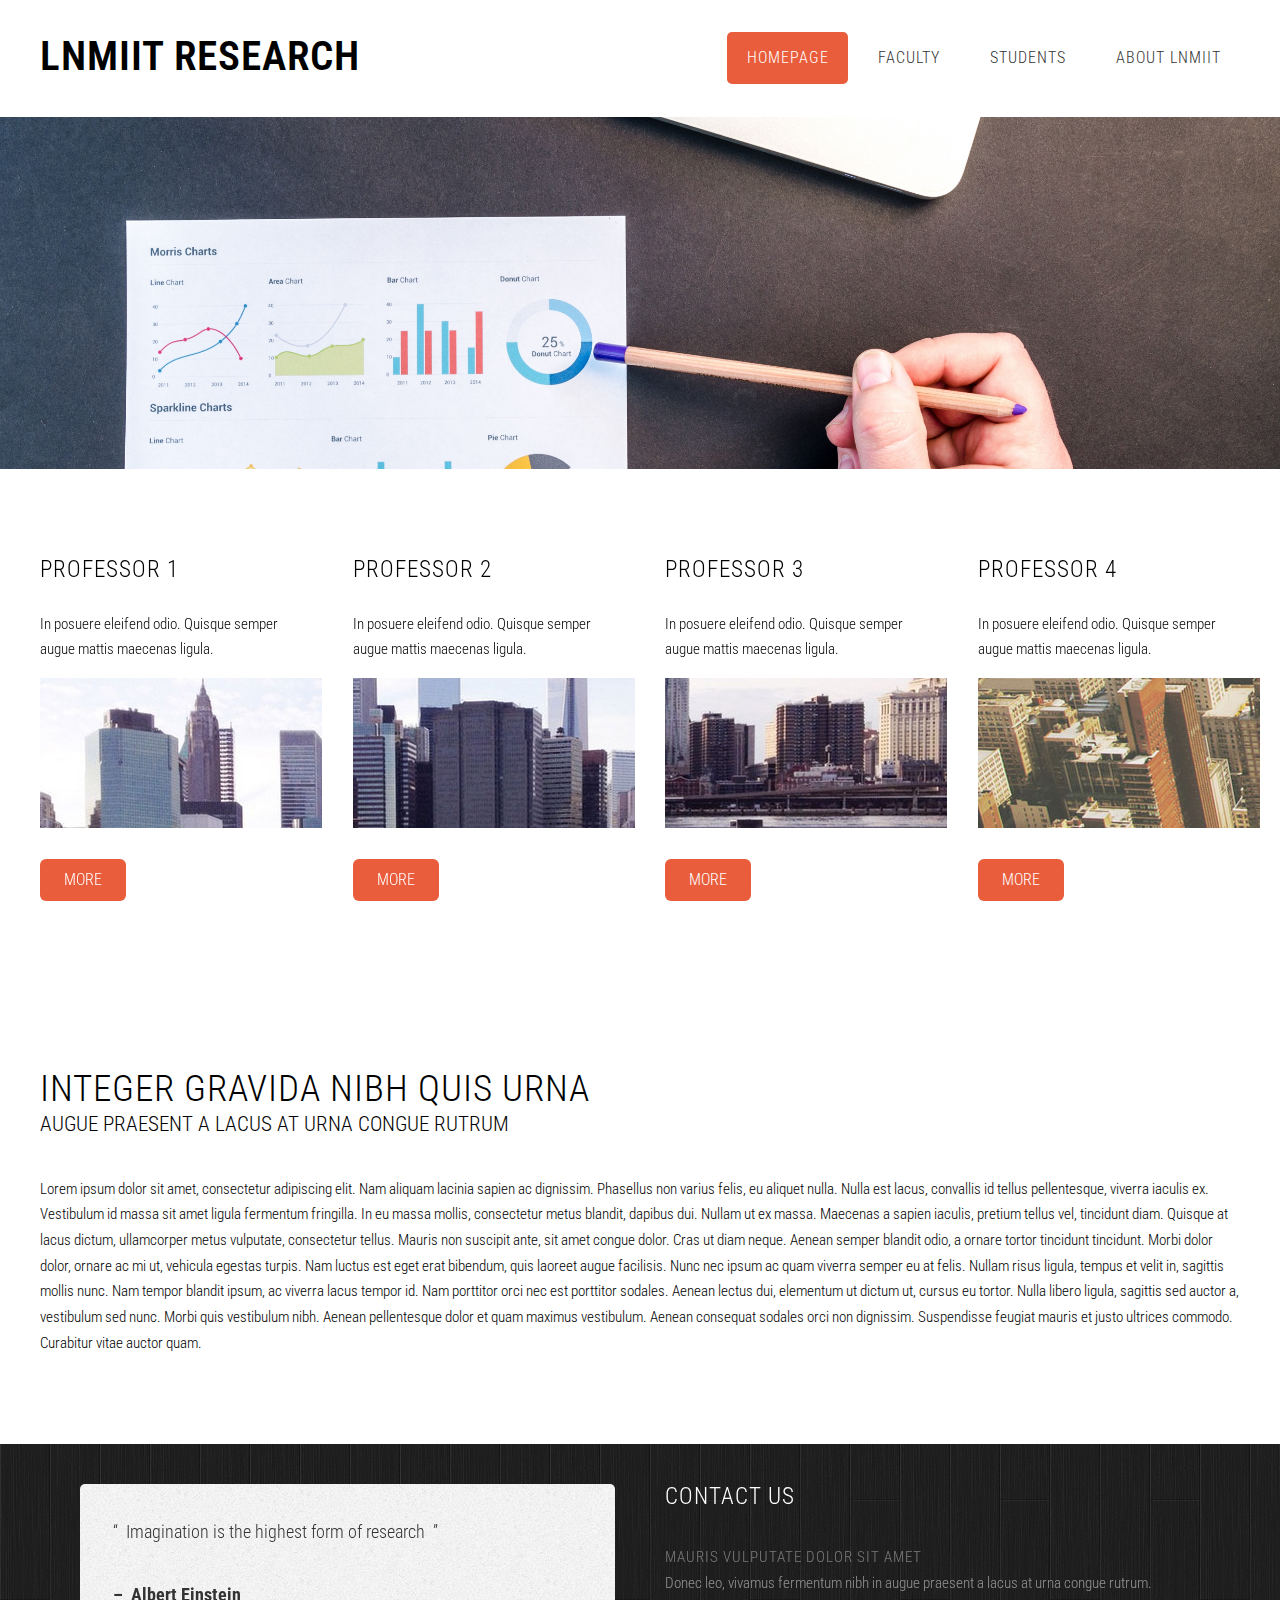
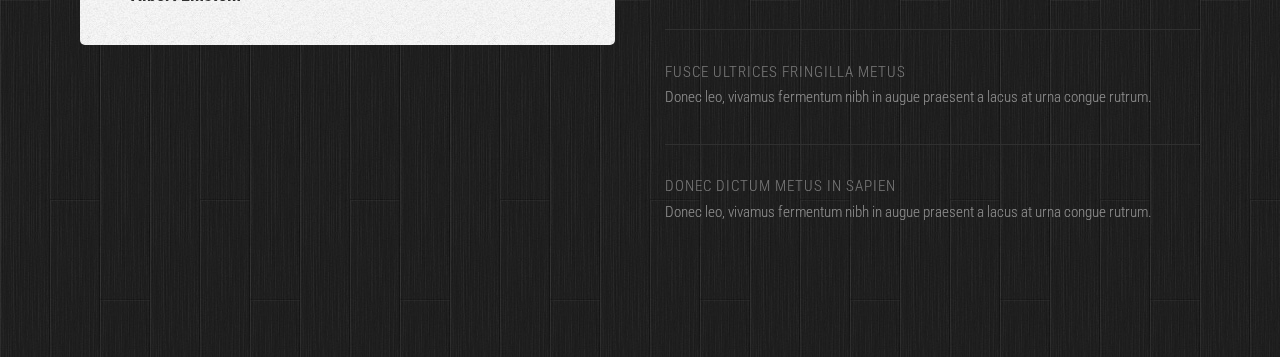
==== index.html @ 5d0ce9e6 "Basic Design" ====
<!DOCTYPE HTML>
<!--
	Ex Machina by TEMPLATED
    templated.co @templatedco
    Released for free under the Creative Commons Attribution 3.0 license (templated.co/license)
-->
<html>
	<head>
		<title>LNMIIT RESEARCH</title>
		<meta http-equiv="content-type" content="text/html; charset=utf-8" />
		<meta name="description" content="" />
		<meta name="keywords" content="" />
		<link href='http://fonts.googleapis.com/css?family=Roboto+Condensed:700italic,400,300,700' rel='stylesheet' type='text/css'>
		<!--[if lte IE 8]><script src="js/html5shiv.js"></script><![endif]-->
		<script src="http://ajax.googleapis.com/ajax/libs/jquery/1.11.0/jquery.min.js"></script>
		<script src="js/skel.min.js"></script>
		<script src="js/skel-panels.min.js"></script>
		<script src="js/init.js"></script>
		<noscript>
			<link rel="stylesheet" href="css/skel-noscript.css" />
			<link rel="stylesheet" href="css/style.css" />
			<link rel="stylesheet" href="css/style-desktop.css" />
		</noscript>
		<!--[if lte IE 8]><link rel="stylesheet" href="css/ie/v8.css" /><![endif]-->
		<!--[if lte IE 9]><link rel="stylesheet" href="css/ie/v9.css" /><![endif]-->
	</head>
	<body class="homepage">

	<!-- Header -->
		<div id="header">
			<div class="container">
					
				<!-- Logo -->
					<div id="logo">
						<h1><a href="#">LNMIIT RESEARCH</a></h1>
					</div>
				
				<!-- Nav -->
					<nav id="nav">
						<ul>
							<li class="active"><a href="index.html">Homepage</a></li>
							<li><a href="Faculty.html">FACULTY</a></li>
							<li><a href="Students.html">Students</a></li>
							<li><a href="About LNMIIT.html">About LNMIIT</a></li>
						</ul>
					</nav>

			</div>
		</div>
	<!-- Header -->
		
	<!-- Banner -->
		<div id="banner">
			<div class="container">
			</div>
		</div>
	<!-- /Banner -->

	<!-- Main -->
		<div id="page">

			<!-- Extra -->
			<div id="marketing" class="container">
				<div class="row">
					<div class="3u">
						<section>
							<header>
								<h2>Professor 1</h2>
							</header>
							<p class="subtitle">In posuere eleifend odio. Quisque semper augue mattis maecenas ligula.</p>
							<p><a href="#"><img src="images/pics13.jpg" alt=""></a></p>
							<a href="#" class="button">More</a>
						</section>
					</div>
					<div class="3u">
						<section>
							<header>
								<h2>Professor 2</h2>
							</header>
							<p class="subtitle">In posuere eleifend odio. Quisque semper augue mattis maecenas ligula.</p>
							<p><a href="#"><img src="images/pics14.jpg" alt=""></a></p>
							<a href="#" class="button">More</a>
						</section>
					</div>
					<div class="3u">
						<section>
							<header>
								<h2>Professor 3</h2>
							</header>
							<p class="subtitle">In posuere eleifend odio. Quisque semper augue mattis maecenas ligula.</p>
							<p><a href="#"><img src="images/pics15.jpg" alt=""></a></p>
							<a href="#" class="button">More</a>
						</section>
					</div>
					<div class="3u">
						<section>
							<header>
								<h2>Professor 4</h2>
							</header>
							<p class="subtitle">In posuere eleifend odio. Quisque semper augue mattis maecenas ligula.</p>
							<p><a href="#"><img src="images/pics16.jpg" alt=""></a></p>
							<a href="#" class="button">More</a>
						</section>
					</div>
				</div>
			</div>
			<!-- /Extra -->
				
			<!-- Main -->
			<div id="main" class="container">
				<div class="row">
					<div class="12u">
						<section>
							<header>
								<h2>Integer gravida nibh quis urna</h2>
								<span class="byline">Augue praesent a lacus at urna congue rutrum</span>
							</header>
							<p>Lorem ipsum dolor sit amet, consectetur adipiscing elit. Nam aliquam lacinia sapien ac dignissim. Phasellus non varius felis, eu aliquet nulla. Nulla est lacus, convallis id tellus pellentesque, viverra iaculis ex. Vestibulum id massa sit amet ligula fermentum fringilla. In eu massa mollis, consectetur metus blandit, dapibus dui. Nullam ut ex massa. Maecenas a sapien iaculis, pretium tellus vel, tincidunt diam. Quisque at lacus dictum, ullamcorper metus vulputate, consectetur tellus. Mauris non suscipit ante, sit amet congue dolor. Cras ut diam neque. Aenean semper blandit odio, a ornare tortor tincidunt tincidunt. Morbi dolor dolor, ornare ac mi ut, vehicula egestas turpis.

								Nam luctus est eget erat bibendum, quis laoreet augue facilisis. Nunc nec ipsum ac quam viverra semper eu at felis. Nullam risus ligula, tempus et velit in, sagittis mollis nunc. Nam tempor blandit ipsum, ac viverra lacus tempor id. Nam porttitor orci nec est porttitor sodales. Aenean lectus dui, elementum ut dictum ut, cursus eu tortor. Nulla libero ligula, sagittis sed auctor a, vestibulum sed nunc. Morbi quis vestibulum nibh. Aenean pellentesque dolor et quam maximus vestibulum. Aenean consequat sodales orci non dignissim. Suspendisse feugiat mauris et justo ultrices commodo. Curabitur vitae auctor quam.</p>
						</section>
					</div><!-- 
					<div class="3u">
						<section class="sidebar">
							<header>
								<h2>Feugiat Tempus</h2>
							</header>
							<ul class="style2">
								<li>
									<a href="#"><img src="images/pics07.jpg" alt=""></a>
									<p>Donec leo, vivamus fermentum augue praesent a lacus at urna rutrum.</p>
								</li>
								<li>
									<a href="#"><img src="images/pics08.jpg" alt=""></a>
									<p>Donec leo, vivamus fermentum augue praesent a lacus at urna rutrum.</p>
								</li>
								<li>
									<a href="#"><img src="images/pics09.jpg" alt=""></a>
									<p>Donec leo, vivamus fermentum augue praesent a lacus at urna rutrum.</p>
								</li>
								<li>
									<a href="#"><img src="images/pics10.jpg" alt=""></a>
									<p>Donec leo, vivamus fermentum augue praesent a lacus at urna rutrum.</p>
								</li>
							</ul>						
						</section>
					</div> -->
					<!-- 
					<div class="3u">
						<section class="sidebar">
							<header>
								<h2>Feugiat Tempus</h2>
							</header>
							<ul class="style1">
								<li><a href="#">Maecenas luctus lectus at sapien</a></li>
								<li><a href="#">Etiam rhoncus volutpat erat</a></li>
								<li><a href="#">Donec dictum metus in sapien</a></li>
								<li><a href="#">Nulla luctus eleifend purus</a></li>
								<li><a href="#">Maecenas luctus lectus at sapien</a></li>
							</ul>
						</section>
						<section class="sidebar">
							<header>
								<h2>Nulla luctus eleifend</h2>
							</header>
							<ul class="style1">
								<li><a href="#">Maecenas luctus lectus at sapien</a></li>
								<li><a href="#">Donec dictum metus in sapien</a></li>
								<li><a href="#">Integer gravida nibh quis urna</a></li>
								<li><a href="#">Etiam posuere augue sit amet nisl</a></li>
								<li><a href="#">Mauris vulputate dolor sit amet nibh</a></li>
							</ul>
						</section>
					</div> -->
				</div>
			</div>
			<!-- Main -->

		</div>
	<!-- /Main -->
	<!-- Footer -->
	<div id="footer">
		<div class="container">
			<div class="row">
				<div class="6u">
					<section>
						<div class="balloon">
							<blockquote>&ldquo;&nbsp;&nbsp;Imagination is the highest form of research&nbsp;&nbsp;&rdquo;<br>
								<br>
								<strong>&ndash;&nbsp;&nbsp;Albert Einstein</strong></blockquote>
						</div>
						<div class="ballon-bgbtm">&nbsp;</div>
					</section>
				</div>
				<div class="6u">
					<section>
						<h2>Contact Us</h2>
						<ul class="default">
							<li>
								<h3>Mauris vulputate dolor sit amet</h3>
								<p><a href="#">Donec leo, vivamus fermentum nibh in augue praesent a lacus at urna congue rutrum.</a></p>
							</li>
							<li>
								<h3>Fusce ultrices fringilla metus</h3>
								<p><a href="#">Donec leo, vivamus fermentum nibh in augue praesent a lacus at urna congue rutrum.</a></p>
							</li>
							<li>
								<h3>Donec dictum metus in sapien</h3>
								<p><a href="#">Donec leo, vivamus fermentum nibh in augue praesent a lacus at urna congue rutrum.</a></p>
							</li>
						</ul>
					</section>
				</div>
			</div>
		</div>
	</div>
<!-- /Footer -->
	<!-- Copyright --><!-- 
		<div id="copyright" class="container">
			Design: <a href="http://templated.co">TEMPLATED</a> Images: <a href="http://unsplash.com">Unsplash</a> (<a href="http://unsplash.com/cc0">CC0</a>)
		</div> -->
	</body>
</html>
---- css/skel-noscript.css ----
/* Resets (http://meyerweb.com/eric/tools/css/reset/ | v2.0 | 20110126 | License: none (public domain)) */

	html,body,div,span,applet,object,iframe,h1,h2,h3,h4,h5,h6,p,blockquote,pre,a,abbr,acronym,address,big,cite,code,del,dfn,em,img,ins,kbd,q,s,samp,small,strike,strong,sub,sup,tt,var,b,u,i,center,dl,dt,dd,ol,ul,li,fieldset,form,label,legend,table,caption,tbody,tfoot,thead,tr,th,td,article,aside,canvas,details,embed,figure,figcaption,footer,header,hgroup,menu,nav,output,ruby,section,summary,time,mark,audio,video{margin:0;padding:0;border:0;font-size:100%;font:inherit;vertical-align:baseline;}article,aside,details,figcaption,figure,footer,header,hgroup,menu,nav,section{display:block;}body{line-height:1;}ol,ul{list-style:none;}blockquote,q{quotes:none;}blockquote:before,blockquote:after,q:before,q:after{content:'';content:none;}table{border-collapse:collapse;border-spacing:0;}body{-webkit-text-size-adjust:none}

/* Box Model */

	*, *:before, *:after {
		-moz-box-sizing: border-box;
		-webkit-box-sizing: border-box;
		-o-box-sizing: border-box;
		-ms-box-sizing: border-box;
		box-sizing: border-box;
	}

/* Container */

	body {
		min-width: 1200px;
	}

	.container {
		width: 1200px;
		margin-left: auto;
		margin-right: auto;
	}

	/* Modifiers */
	
		.container.small {
			width: 900px;
		}

		.container.big {
			width: 100%;
			max-width: 1500px;
			min-width: 1200px;
		}

/* Grid */

	/* Cells */

		.\31 2u { width: 100% }
		.\31 1u { width: 91.6666666667% }
		.\31 0u { width: 83.3333333333% }
		.\39 u { width: 75% }
		.\38 u { width: 66.6666666667% }
		.\37 u { width: 58.3333333333% }
		.\36 u { width: 50% }
		.\35 u { width: 41.6666666667% }
		.\34 u { width: 33.3333333333% }
		.\33 u { width: 25% }
		.\32 u { width: 16.6666666667% }
		.\31 u { width: 8.3333333333% }
		.\-11u { margin-left: 91.6666666667% }
		.\-10u { margin-left: 83.3333333333% }
		.\-9u { margin-left: 75% }
		.\-8u { margin-left: 66.6666666667% }
		.\-7u { margin-left: 58.3333333333% }
		.\-6u { margin-left: 50% }
		.\-5u { margin-left: 41.6666666667% }
		.\-4u { margin-left: 33.3333333333% }
		.\-3u { margin-left: 25% }
		.\-2u { margin-left: 16.6666666667% }
		.\-1u { margin-left: 8.3333333333% }

		.row > * {
			padding: 50px 0 0 50px;
			float: left;
			-moz-box-sizing: border-box;
			-webkit-box-sizing: border-box;
			-o-box-sizing: border-box;
			-ms-box-sizing: border-box;
			box-sizing: border-box;
		}

		.row + .row > * {
			padding-top: 50px;
		}

		.row {
			margin-left: -50px;
		}

	/* Rows */

		.row:after {
			content: '';
			display: block;
			clear: both;
			height: 0;
		}

		.row:first-child > * {
			padding-top: 0;
		}

		.row > * {
			padding-top: 0;
		}

		/* Modifiers */

			/* Flush */

				.row.flush {
					margin-left: 0;
				}

				.row.flush > * {
					padding: 0 !important;
				}

			/* Quarter */

				.row.quarter > * {
					padding: 12.5px 0 0 12.5px;
				}

				.row.quarter + .row.quarter > * {
					padding-top: 12.5px;
				}

				.row.quarter {
					margin-left: -12.5px;
				}

			/* Half */

				.row.half > * {
					padding: 25px 0 0 25px;
				}

				.row.half + .row.half > * {
					padding-top: 25px;
				}

				.row.half {
					margin-left: -25px;
				}

			/* One and (a) Half */

				.row.oneandhalf > * {
					padding: 75px 0 0 75px;
				}

				.row.oneandhalf + .row.oneandhalf > * {
					padding-top: 75px;
				}

				.row.oneandhalf {
					margin-left: -75px;
				}

			/* Double */

				.row.double > * {
					padding: 100px 0 0 100px;
				}

				.row.double + .row.double > * {
					padding-top: 100px;
				}

				.row.double {
					margin-left: -100px;
				}
---- css/style.css ----
/*
	Ex Machina by TEMPLATED
    templated.co @templatedco
    Released for free under the Creative Commons Attribution 3.0 license (templated.co/license)
*/

@charset 'UTF-8';

@font-face{font-family:'FontAwesome';src:url('font/fontawesome-webfont.eot?v=4.0.1');src:url('font/fontawesome-webfont.eot?#iefix&v=4.0.1') format('embedded-opentype'),url('font/fontawesome-webfont.woff?v=4.0.1') format('woff'),url('font/fontawesome-webfont.ttf?v=4.0.1') format('truetype'),url('font/fontawesome-webfont.svg?v=4.0.1#fontawesomeregular') format('svg');font-weight:normal;font-style:normal}

/*********************************************************************************/
/* Basic                                                                         */
/*********************************************************************************/

	body
	{
		background: #202020 url(images/img01.jpg) repeat;
	}

	body,input,textarea,select
	{
		font-family: 'Roboto Condensed', sans-serif;
		font-weight: 300;
		font-size: 11pt;
		line-height: 1.75em;
	}

	h1,h2,h3,h4,h5,h6
	{
		letter-spacing: 1px;
		text-transform: uppercase;
		font-weight: 300;
	}
	
		h1 a, h2 a, h3 a, h4 a, h5 a, h6 a
		{
			color: inherit;
			text-decoration: none;
		}
		
	/* Change this to whatever font weight/color pairing is most suitable */
	strong, b
	{
		font-weight: bold;
		color: #000000;
	}
	
	em, i
	{
		font-style: italic;
	}

	/* Don't forget to set this to something that matches the design */
	a
	{
		color: #ff0000;
	}

	sub
	{
		position: relative;
		top: 0.5em;
		font-size: 0.8em;
	}
	
	sup
	{
		position: relative;
		top: -0.5em;
		font-size: 0.8em;
	}
	
	hr
	{
		border: 0;
		border-top: solid 1px #ddd;
	}
	
	blockquote
	{
		border-left: solid 0.5em #ddd;
		padding: 1em 0 1em 2em;
		font-style: italic;
	}
	
	p, ul, ol, dl, table
	{
		margin-bottom: 1em;
	}

	header
	{
		margin-bottom: 2em;
		line-height: 1.7em;
	}
	
		header h2
		{
			font-size: 2.5em;
		}

		header .byline
		{
			display: block;
			margin: 0.5em 0 0 0;
			padding: 0 0 0.5em 0;
			text-transform: uppercase;
			font-size: 1.4em;
		}
		
	footer
	{
		margin-top: 1em;
	}

	br.clear
	{
		clear: both;
	}

	/* Sections/Articles */
	
		section,
		article
		{
			margin-bottom: 3em;
		}
		
		section > :last-child,
		article > :last-child
		{
			margin-bottom: 0;
		}

		section:last-child,
		article:last-child
		{
			margin-bottom: 0;
		}

		.row > section,
		.row > article
		{
			margin-bottom: 0;
		}

	/* Images */

		.image
		{
			display: inline-block;
		}
		
			.image img
			{
				display: block;
				width: 100%;
			}

			.image.featured
			{
				display: block;
				width: 100%;
				margin: 0 0 2em 0;
			}
			
			.image.full
			{
				display: block;
				width: 100%;
				margin-bottom: 2em;
			}
			
			.image.left
			{
				float: left;
				margin: 0 2em 2em 0;
			}
			
			.image.centered
			{
				display: block;
				margin: 0 0 2em 0;
			}

				.image.centered img
				{
					margin: 0 auto;
					width: auto;
				}

	/* Lists */

		ul.default
		{
			margin: 0;
			padding: 0;
			list-style: none;
		}
		
			ul.default li
			{
				display: block;
				padding: 2em 0em 1.25em 0em;
				border-top: 1px solid #303030;
			}
			
			ul.default li:first-child
			{
				padding-top: 0em;
				border-top: none;
			}
			
			ul.default a
			{
				text-decoration: none;
				color: rgba(255,255,255,.5);
			}
			
			ul.default a:hover
			{
				text-decoration: underline;
			}

		ul.style1
		{
			margin: 0;
			padding: 0;
			list-style: none;
		}
		
			ul.style1 li
			{
				padding: 0.60em 0em;
				border-top: 1px solid;
				border-color: rgba(0,0,0,.1);
			}
			
			ul.style1 li:first-child
			{
				padding-top: 0;
				border-top: 0;
			}
			
			ul.style1 img
			{
			}


		ul.style2
		{
			margin: 0;
			padding: 0;
			list-style: none;
		}

			ul.style2 li
			{
				padding: 1.90em 0em 1.60em 0em;
				border-top: 1px solid;
				border-color: rgba(0,0,0,.1);
			}
			
			ul.style2 li:first-child
			{
				padding-top: 0;
				border-top: 0;
			}

			ul.style2 img
			{
				float: left;
				padding-right: 1em;
			}
			
		ul.style5
		{
			overflow: hidden;
			margin: 0em 0em 1em 0em;
			padding: 0em;
			list-style: none;
		}
		
			ul.style5 li
			{
				float: left;
				padding: 0.25em 0.25em;
				line-height: 0;
			}
			
			ul.style5 a
			{
			}

			

	/* Buttons */
		
		.button
		{
			position: relative;
			display: inline-block;
			margin-top: 0.5em;
			padding: 0.50em 1.5em;
			background: #e95d3c;
			border-radius: 6px;
			text-decoration: none;
			text-transform: uppercase;
			font-size: 1.1em;
			color: #FFF;
			-moz-transition: color 0.35s ease-in-out, background-color 0.35s ease-in-out;
			-webkit-transition: color 0.35s ease-in-out, background-color 0.35s ease-in-out;
			-o-transition: color 0.35s ease-in-out, background-color 0.35s ease-in-out;
			-ms-transition: color 0.35s ease-in-out, background-color 0.35s ease-in-out;
			transition: color 0.35s ease-in-out, background-color 0.35s ease-in-out;
			cursor: pointer;
		}

			.button:hover
			{
				background: #de3d27;
				color: #FFF !important;
			}

/*********************************************************************************/
/* Icons                                                                         */
/* Powered by Font Awesome by Dave Gandy | http://fontawesome.io                 */
/* Licensed under the SIL OFL 1.1 (font), MIT (CSS)                              */
/*********************************************************************************/

	.fa
	{
		text-decoration: none;
	}

		.fa.solo
		{
		}
		
			.fa.solo span
			{
				display: none;
			}

		.fa:before
		{
			display:inline-block;
			font-family: FontAwesome;
			font-size: 1.25em;
			text-decoration: none;
			font-style: normal;
			font-weight: normal;
			line-height: 1;
			-webkit-font-smoothing:antialiased;
			-moz-osx-font-smoothing:grayscale;
		}

		.fa-lg{font-size:1.3333333333333333em;line-height:.75em;vertical-align:-15%}
		.fa-2x{font-size:2em}
		.fa-3x{font-size:3em}
		.fa-4x{font-size:4em}
		.fa-5x{font-size:5em}
		.fa-fw{width:1.2857142857142858em;text-align:center}
		.fa-ul{padding-left:0;margin-left:2.142857142857143em;list-style-type:none}.fa-ul>li{position:relative}
		.fa-li{position:absolute;left:-2.142857142857143em;width:2.142857142857143em;top:.14285714285714285em;text-align:center}.fa-li.fa-lg{left:-1.8571428571428572em}
		.fa-border{padding:.2em .25em .15em;border:solid .08em #eee;border-radius:.1em}
		.pull-right{float:right}
		.pull-left{float:left}
		.fa.pull-left{margin-right:.3em}
		.fa.pull-right{margin-left:.3em}
		.fa-spin{-webkit-animation:spin 2s infinite linear;-moz-animation:spin 2s infinite linear;-o-animation:spin 2s infinite linear;animation:spin 2s infinite linear}
		@-moz-keyframes spin{0%{-moz-transform:rotate(0deg)} 100%{-moz-transform:rotate(359deg)}}@-webkit-keyframes spin{0%{-webkit-transform:rotate(0deg)} 100%{-webkit-transform:rotate(359deg)}}@-o-keyframes spin{0%{-o-transform:rotate(0deg)} 100%{-o-transform:rotate(359deg)}}@-ms-keyframes spin{0%{-ms-transform:rotate(0deg)} 100%{-ms-transform:rotate(359deg)}}@keyframes spin{0%{transform:rotate(0deg)} 100%{transform:rotate(359deg)}}.fa-rotate-90{filter:progid:DXImageTransform.Microsoft.BasicImage(rotation=1);-webkit-transform:rotate(90deg);-moz-transform:rotate(90deg);-ms-transform:rotate(90deg);-o-transform:rotate(90deg);transform:rotate(90deg)}
		.fa-rotate-180{filter:progid:DXImageTransform.Microsoft.BasicImage(rotation=2);-webkit-transform:rotate(180deg);-moz-transform:rotate(180deg);-ms-transform:rotate(180deg);-o-transform:rotate(180deg);transform:rotate(180deg)}
		.fa-rotate-270{filter:progid:DXImageTransform.Microsoft.BasicImage(rotation=3);-webkit-transform:rotate(270deg);-moz-transform:rotate(270deg);-ms-transform:rotate(270deg);-o-transform:rotate(270deg);transform:rotate(270deg)}
		.fa-flip-horizontal{filter:progid:DXImageTransform.Microsoft.BasicImage(rotation=0, mirror=1);-webkit-transform:scale(-1, 1);-moz-transform:scale(-1, 1);-ms-transform:scale(-1, 1);-o-transform:scale(-1, 1);transform:scale(-1, 1)}
		.fa-flip-vertical{filter:progid:DXImageTransform.Microsoft.BasicImage(rotation=2, mirror=1);-webkit-transform:scale(1, -1);-moz-transform:scale(1, -1);-ms-transform:scale(1, -1);-o-transform:scale(1, -1);transform:scale(1, -1)}
		.fa-stack{position:relative;display:inline-block;width:2em;height:2em;line-height:2em;vertical-align:middle}
		.fa-stack-1x,.fa-stack-2x{position:absolute;left:0;width:100%;text-align:center}
		.fa-stack-1x{line-height:inherit}
		.fa-stack-2x{font-size:2em}
		.fa-inverse{color:#fff}
		.fa-glass:before{content:"\f000"}
		.fa-music:before{content:"\f001"}
		.fa-search:before{content:"\f002"}
		.fa-envelope-o:before{content:"\f003"}
		.fa-heart:before{content:"\f004"}
		.fa-star:before{content:"\f005"}
		.fa-star-o:before{content:"\f006"}
		.fa-user:before{content:"\f007"}
		.fa-film:before{content:"\f008"}
		.fa-th-large:before{content:"\f009"}
		.fa-th:before{content:"\f00a"}
		.fa-th-list:before{content:"\f00b"}
		.fa-check:before{content:"\f00c"}
		.fa-times:before{content:"\f00d"}
		.fa-search-plus:before{content:"\f00e"}
		.fa-search-minus:before{content:"\f010"}
		.fa-power-off:before{content:"\f011"}
		.fa-signal:before{content:"\f012"}
		.fa-gear:before,.fa-cog:before{content:"\f013"}
		.fa-trash-o:before{content:"\f014"}
		.fa-home:before{content:"\f015"}
		.fa-file-o:before{content:"\f016"}
		.fa-clock-o:before{content:"\f017"}
		.fa-road:before{content:"\f018"}
		.fa-download:before{content:"\f019"}
		.fa-arrow-circle-o-down:before{content:"\f01a"}
		.fa-arrow-circle-o-up:before{content:"\f01b"}
		.fa-inbox:before{content:"\f01c"}
		.fa-play-circle-o:before{content:"\f01d"}
		.fa-rotate-right:before,.fa-repeat:before{content:"\f01e"}
		.fa-refresh:before{content:"\f021"}
		.fa-list-alt:before{content:"\f022"}
		.fa-lock:before{content:"\f023"}
		.fa-flag:before{content:"\f024"}
		.fa-headphones:before{content:"\f025"}
		.fa-volume-off:before{content:"\f026"}
		.fa-volume-down:before{content:"\f027"}
		.fa-volume-up:before{content:"\f028"}
		.fa-qrcode:before{content:"\f029"}
		.fa-barcode:before{content:"\f02a"}
		.fa-tag:before{content:"\f02b"}
		.fa-tags:before{content:"\f02c"}
		.fa-book:before{content:"\f02d"}
		.fa-bookmark:before{content:"\f02e"}
		.fa-print:before{content:"\f02f"}
		.fa-camera:before{content:"\f030"}
		.fa-font:before{content:"\f031"}
		.fa-bold:before{content:"\f032"}
		.fa-italic:before{content:"\f033"}
		.fa-text-height:before{content:"\f034"}
		.fa-text-width:before{content:"\f035"}
		.fa-align-left:before{content:"\f036"}
		.fa-align-center:before{content:"\f037"}
		.fa-align-right:before{content:"\f038"}
		.fa-align-justify:before{content:"\f039"}
		.fa-list:before{content:"\f03a"}
		.fa-dedent:before,.fa-outdent:before{content:"\f03b"}
		.fa-indent:before{content:"\f03c"}
		.fa-video-camera:before{content:"\f03d"}
		.fa-picture-o:before{content:"\f03e"}
		.fa-pencil:before{content:"\f040"}
		.fa-map-marker:before{content:"\f041"}
		.fa-adjust:before{content:"\f042"}
		.fa-tint:before{content:"\f043"}
		.fa-edit:before,.fa-pencil-square-o:before{content:"\f044"}
		.fa-share-square-o:before{content:"\f045"}
		.fa-check-square-o:before{content:"\f046"}
		.fa-move:before{content:"\f047"}
		.fa-step-backward:before{content:"\f048"}
		.fa-fast-backward:before{content:"\f049"}
		.fa-backward:before{content:"\f04a"}
		.fa-play:before{content:"\f04b"}
		.fa-pause:before{content:"\f04c"}
		.fa-stop:before{content:"\f04d"}
		.fa-forward:before{content:"\f04e"}
		.fa-fast-forward:before{content:"\f050"}
		.fa-step-forward:before{content:"\f051"}
		.fa-eject:before{content:"\f052"}
		.fa-chevron-left:before{content:"\f053"}
		.fa-chevron-right:before{content:"\f054"}
		.fa-plus-circle:before{content:"\f055"}
		.fa-minus-circle:before{content:"\f056"}
		.fa-times-circle:before{content:"\f057"}
		.fa-check-circle:before{content:"\f058"}
		.fa-question-circle:before{content:"\f059"}
		.fa-info-circle:before{content:"\f05a"}
		.fa-crosshairs:before{content:"\f05b"}
		.fa-times-circle-o:before{content:"\f05c"}
		.fa-check-circle-o:before{content:"\f05d"}
		.fa-ban:before{content:"\f05e"}
		.fa-arrow-left:before{content:"\f060"}
		.fa-arrow-right:before{content:"\f061"}
		.fa-arrow-up:before{content:"\f062"}
		.fa-arrow-down:before{content:"\f063"}
		.fa-mail-forward:before,.fa-share:before{content:"\f064"}
		.fa-resize-full:before{content:"\f065"}
		.fa-resize-small:before{content:"\f066"}
		.fa-plus:before{content:"\f067"}
		.fa-minus:before{content:"\f068"}
		.fa-asterisk:before{content:"\f069"}
		.fa-exclamation-circle:before{content:"\f06a"}
		.fa-gift:before{content:"\f06b"}
		.fa-leaf:before{content:"\f06c"}
		.fa-fire:before{content:"\f06d"}
		.fa-eye:before{content:"\f06e"}
		.fa-eye-slash:before{content:"\f070"}
		.fa-warning:before,.fa-exclamation-triangle:before{content:"\f071"}
		.fa-plane:before{content:"\f072"}
		.fa-calendar:before{content:"\f073"}
		.fa-random:before{content:"\f074"}
		.fa-comment:before{content:"\f075"}
		.fa-magnet:before{content:"\f076"}
		.fa-chevron-up:before{content:"\f077"}
		.fa-chevron-down:before{content:"\f078"}
		.fa-retweet:before{content:"\f079"}
		.fa-shopping-cart:before{content:"\f07a"}
		.fa-folder:before{content:"\f07b"}
		.fa-folder-open:before{content:"\f07c"}
		.fa-resize-vertical:before{content:"\f07d"}
		.fa-resize-horizontal:before{content:"\f07e"}
		.fa-bar-chart-o:before{content:"\f080"}
		.fa-twitter-square:before{content:"\f081"}
		.fa-facebook-square:before{content:"\f082"}
		.fa-camera-retro:before{content:"\f083"}
		.fa-key:before{content:"\f084"}
		.fa-gears:before,.fa-cogs:before{content:"\f085"}
		.fa-comments:before{content:"\f086"}
		.fa-thumbs-o-up:before{content:"\f087"}
		.fa-thumbs-o-down:before{content:"\f088"}
		.fa-star-half:before{content:"\f089"}
		.fa-heart-o:before{content:"\f08a"}
		.fa-sign-out:before{content:"\f08b"}
		.fa-linkedin-square:before{content:"\f08c"}
		.fa-thumb-tack:before{content:"\f08d"}
		.fa-external-link:before{content:"\f08e"}
		.fa-sign-in:before{content:"\f090"}
		.fa-trophy:before{content:"\f091"}
		.fa-github-square:before{content:"\f092"}
		.fa-upload:before{content:"\f093"}
		.fa-lemon-o:before{content:"\f094"}
		.fa-phone:before{content:"\f095"}
		.fa-square-o:before{content:"\f096"}
		.fa-bookmark-o:before{content:"\f097"}
		.fa-phone-square:before{content:"\f098"}
		.fa-twitter:before{content:"\f099"}
		.fa-facebook:before{content:"\f09a"}
		.fa-github:before{content:"\f09b"}
		.fa-unlock:before{content:"\f09c"}
		.fa-credit-card:before{content:"\f09d"}
		.fa-rss:before{content:"\f09e"}
		.fa-hdd-o:before{content:"\f0a0"}
		.fa-bullhorn:before{content:"\f0a1"}
		.fa-bell:before{content:"\f0f3"}
		.fa-certificate:before{content:"\f0a3"}
		.fa-hand-o-right:before{content:"\f0a4"}
		.fa-hand-o-left:before{content:"\f0a5"}
		.fa-hand-o-up:before{content:"\f0a6"}
		.fa-hand-o-down:before{content:"\f0a7"}
		.fa-arrow-circle-left:before{content:"\f0a8"}
		.fa-arrow-circle-right:before{content:"\f0a9"}
		.fa-arrow-circle-up:before{content:"\f0aa"}
		.fa-arrow-circle-down:before{content:"\f0ab"}
		.fa-globe:before{content:"\f0ac"}
		.fa-wrench:before{content:"\f0ad"}
		.fa-tasks:before{content:"\f0ae"}
		.fa-filter:before{content:"\f0b0"}
		.fa-briefcase:before{content:"\f0b1"}
		.fa-fullscreen:before{content:"\f0b2"}
		.fa-group:before{content:"\f0c0"}
		.fa-chain:before,.fa-link:before{content:"\f0c1"}
		.fa-cloud:before{content:"\f0c2"}
		.fa-flask:before{content:"\f0c3"}
		.fa-cut:before,.fa-scissors:before{content:"\f0c4"}
		.fa-copy:before,.fa-files-o:before{content:"\f0c5"}
		.fa-paperclip:before{content:"\f0c6"}
		.fa-save:before,.fa-floppy-o:before{content:"\f0c7"}
		.fa-square:before{content:"\f0c8"}
		.fa-reorder:before{content:"\f0c9"}
		.fa-list-ul:before{content:"\f0ca"}
		.fa-list-ol:before{content:"\f0cb"}
		.fa-strikethrough:before{content:"\f0cc"}
		.fa-underline:before{content:"\f0cd"}
		.fa-table:before{content:"\f0ce"}
		.fa-magic:before{content:"\f0d0"}
		.fa-truck:before{content:"\f0d1"}
		.fa-pinterest:before{content:"\f0d2"}
		.fa-pinterest-square:before{content:"\f0d3"}
		.fa-google-plus-square:before{content:"\f0d4"}
		.fa-google-plus:before{content:"\f0d5"}
		.fa-money:before{content:"\f0d6"}
		.fa-caret-down:before{content:"\f0d7"}
		.fa-caret-up:before{content:"\f0d8"}
		.fa-caret-left:before{content:"\f0d9"}
		.fa-caret-right:before{content:"\f0da"}
		.fa-columns:before{content:"\f0db"}
		.fa-unsorted:before,.fa-sort:before{content:"\f0dc"}
		.fa-sort-down:before,.fa-sort-asc:before{content:"\f0dd"}
		.fa-sort-up:before,.fa-sort-desc:before{content:"\f0de"}
		.fa-envelope:before{content:"\f0e0"}
		.fa-linkedin:before{content:"\f0e1"}
		.fa-rotate-left:before,.fa-undo:before{content:"\f0e2"}
		.fa-legal:before,.fa-gavel:before{content:"\f0e3"}
		.fa-dashboard:before,.fa-tachometer:before{content:"\f0e4"}
		.fa-comment-o:before{content:"\f0e5"}
		.fa-comments-o:before{content:"\f0e6"}
		.fa-flash:before,.fa-bolt:before{content:"\f0e7"}
		.fa-sitemap:before{content:"\f0e8"}
		.fa-umbrella:before{content:"\f0e9"}
		.fa-paste:before,.fa-clipboard:before{content:"\f0ea"}
		.fa-lightbulb-o:before{content:"\f0eb"}
		.fa-exchange:before{content:"\f0ec"}
		.fa-cloud-download:before{content:"\f0ed"}
		.fa-cloud-upload:before{content:"\f0ee"}
		.fa-user-md:before{content:"\f0f0"}
		.fa-stethoscope:before{content:"\f0f1"}
		.fa-suitcase:before{content:"\f0f2"}
		.fa-bell-o:before{content:"\f0a2"}
		.fa-coffee:before{content:"\f0f4"}
		.fa-cutlery:before{content:"\f0f5"}
		.fa-file-text-o:before{content:"\f0f6"}
		.fa-building:before{content:"\f0f7"}
		.fa-hospital:before{content:"\f0f8"}
		.fa-ambulance:before{content:"\f0f9"}
		.fa-medkit:before{content:"\f0fa"}
		.fa-fighter-jet:before{content:"\f0fb"}
		.fa-beer:before{content:"\f0fc"}
		.fa-h-square:before{content:"\f0fd"}
		.fa-plus-square:before{content:"\f0fe"}
		.fa-angle-double-left:before{content:"\f100"}
		.fa-angle-double-right:before{content:"\f101"}
		.fa-angle-double-up:before{content:"\f102"}
		.fa-angle-double-down:before{content:"\f103"}
		.fa-angle-left:before{content:"\f104"}
		.fa-angle-right:before{content:"\f105"}
		.fa-angle-up:before{content:"\f106"}
		.fa-angle-down:before{content:"\f107"}
		.fa-desktop:before{content:"\f108"}
		.fa-laptop:before{content:"\f109"}
		.fa-tablet:before{content:"\f10a"}
		.fa-mobile-phone:before,.fa-mobile:before{content:"\f10b"}
		.fa-circle-o:before{content:"\f10c"}
		.fa-quote-left:before{content:"\f10d"}
		.fa-quote-right:before{content:"\f10e"}
		.fa-spinner:before{content:"\f110"}
		.fa-circle:before{content:"\f111"}
		.fa-mail-reply:before,.fa-reply:before{content:"\f112"}
		.fa-github-alt:before{content:"\f113"}
		.fa-folder-o:before{content:"\f114"}
		.fa-folder-open-o:before{content:"\f115"}
		.fa-expand-o:before{content:"\f116"}
		.fa-collapse-o:before{content:"\f117"}
		.fa-smile-o:before{content:"\f118"}
		.fa-frown-o:before{content:"\f119"}
		.fa-meh-o:before{content:"\f11a"}
		.fa-gamepad:before{content:"\f11b"}
		.fa-keyboard-o:before{content:"\f11c"}
		.fa-flag-o:before{content:"\f11d"}
		.fa-flag-checkered:before{content:"\f11e"}
		.fa-terminal:before{content:"\f120"}
		.fa-code:before{content:"\f121"}
		.fa-reply-all:before{content:"\f122"}
		.fa-mail-reply-all:before{content:"\f122"}
		.fa-star-half-empty:before,.fa-star-half-full:before,.fa-star-half-o:before{content:"\f123"}
		.fa-location-arrow:before{content:"\f124"}
		.fa-crop:before{content:"\f125"}
		.fa-code-fork:before{content:"\f126"}
		.fa-unlink:before,.fa-chain-broken:before{content:"\f127"}
		.fa-question:before{content:"\f128"}
		.fa-info:before{content:"\f129"}
		.fa-exclamation:before{content:"\f12a"}
		.fa-superscript:before{content:"\f12b"}
		.fa-subscript:before{content:"\f12c"}
		.fa-eraser:before{content:"\f12d"}
		.fa-puzzle-piece:before{content:"\f12e"}
		.fa-microphone:before{content:"\f130"}
		.fa-microphone-slash:before{content:"\f131"}
		.fa-shield:before{content:"\f132"}
		.fa-calendar-o:before{content:"\f133"}
		.fa-fire-extinguisher:before{content:"\f134"}
		.fa-rocket:before{content:"\f135"}
		.fa-maxcdn:before{content:"\f136"}
		.fa-chevron-circle-left:before{content:"\f137"}
		.fa-chevron-circle-right:before{content:"\f138"}
		.fa-chevron-circle-up:before{content:"\f139"}
		.fa-chevron-circle-down:before{content:"\f13a"}
		.fa-html5:before{content:"\f13b"}
		.fa-css3:before{content:"\f13c"}
		.fa-anchor:before{content:"\f13d"}
		.fa-unlock-o:before{content:"\f13e"}
		.fa-bullseye:before{content:"\f140"}
		.fa-ellipsis-horizontal:before{content:"\f141"}
		.fa-ellipsis-vertical:before{content:"\f142"}
		.fa-rss-square:before{content:"\f143"}
		.fa-play-circle:before{content:"\f144"}
		.fa-ticket:before{content:"\f145"}
		.fa-minus-square:before{content:"\f146"}
		.fa-minus-square-o:before{content:"\f147"}
		.fa-level-up:before{content:"\f148"}
		.fa-level-down:before{content:"\f149"}
		.fa-check-square:before{content:"\f14a"}
		.fa-pencil-square:before{content:"\f14b"}
		.fa-external-link-square:before{content:"\f14c"}
		.fa-share-square:before{content:"\f14d"}
		.fa-compass:before{content:"\f14e"}
		.fa-toggle-down:before,.fa-caret-square-o-down:before{content:"\f150"}
		.fa-toggle-up:before,.fa-caret-square-o-up:before{content:"\f151"}
		.fa-toggle-right:before,.fa-caret-square-o-right:before{content:"\f152"}
		.fa-euro:before,.fa-eur:before{content:"\f153"}
		.fa-gbp:before{content:"\f154"}
		.fa-dollar:before,.fa-usd:before{content:"\f155"}
		.fa-rupee:before,.fa-inr:before{content:"\f156"}
		.fa-cny:before,.fa-rmb:before,.fa-yen:before,.fa-jpy:before{content:"\f157"}
		.fa-ruble:before,.fa-rouble:before,.fa-rub:before{content:"\f158"}
		.fa-won:before,.fa-krw:before{content:"\f159"}
		.fa-bitcoin:before,.fa-btc:before{content:"\f15a"}
		.fa-file:before{content:"\f15b"}
		.fa-file-text:before{content:"\f15c"}
		.fa-sort-alpha-asc:before{content:"\f15d"}
		.fa-sort-alpha-desc:before{content:"\f15e"}
		.fa-sort-amount-asc:before{content:"\f160"}
		.fa-sort-amount-desc:before{content:"\f161"}
		.fa-sort-numeric-asc:before{content:"\f162"}
		.fa-sort-numeric-desc:before{content:"\f163"}
		.fa-thumbs-up:before{content:"\f164"}
		.fa-thumbs-down:before{content:"\f165"}
		.fa-youtube-square:before{content:"\f166"}
		.fa-youtube:before{content:"\f167"}
		.fa-xing:before{content:"\f168"}
		.fa-xing-square:before{content:"\f169"}
		.fa-youtube-play:before{content:"\f16a"}
		.fa-dropbox:before{content:"\f16b"}
		.fa-stack-overflow:before{content:"\f16c"}
		.fa-instagram:before{content:"\f16d"}
		.fa-flickr:before{content:"\f16e"}
		.fa-adn:before{content:"\f170"}
		.fa-bitbucket:before{content:"\f171"}
		.fa-bitbucket-square:before{content:"\f172"}
		.fa-tumblr:before{content:"\f173"}
		.fa-tumblr-square:before{content:"\f174"}
		.fa-long-arrow-down:before{content:"\f175"}
		.fa-long-arrow-up:before{content:"\f176"}
		.fa-long-arrow-left:before{content:"\f177"}
		.fa-long-arrow-right:before{content:"\f178"}
		.fa-apple:before{content:"\f179"}
		.fa-windows:before{content:"\f17a"}
		.fa-android:before{content:"\f17b"}
		.fa-linux:before{content:"\f17c"}
		.fa-dribbble:before{content:"\f17d"}
		.fa-skype:before{content:"\f17e"}
		.fa-foursquare:before{content:"\f180"}
		.fa-trello:before{content:"\f181"}
		.fa-female:before{content:"\f182"}
		.fa-male:before{content:"\f183"}
		.fa-gittip:before{content:"\f184"}
		.fa-sun-o:before{content:"\f185"}
		.fa-moon-o:before{content:"\f186"}
		.fa-archive:before{content:"\f187"}
		.fa-bug:before{content:"\f188"}
		.fa-vk:before{content:"\f189"}
		.fa-weibo:before{content:"\f18a"}
		.fa-renren:before{content:"\f18b"}
		.fa-pagelines:before{content:"\f18c"}
		.fa-stack-exchange:before{content:"\f18d"}
		.fa-arrow-circle-o-right:before{content:"\f18e"}
		.fa-arrow-circle-o-left:before{content:"\f190"}
		.fa-toggle-left:before,.fa-caret-square-o-left:before{content:"\f191"}
		.fa-dot-circle-o:before{content:"\f192"}
		.fa-wheelchair:before{content:"\f193"}
		.fa-vimeo-square:before{content:"\f194"}
		.fa-turkish-lira:before,.fa-try:before{content:"\f195"}

/*********************************************************************************/
/* Header                                                                        */
/*********************************************************************************/

	#header
	{
		position: relative;
		background: #FFF;
	}

		#header .container
		{
			position: relative;
			padding: 4em 0em;
		}

/*********************************************************************************/
/* Logo                                                                          */
/*********************************************************************************/

	#logo
	{
		position: absolute;
		left: 0em;
		top: 3em;
	}
	
		#logo h1
		{
		}
	
		#logo a
		{
			display: block;
			text-decoration: none;
			font-size: 2.8em;
			font-weight: 600;
		}

/*********************************************************************************/
/* Nav                                                                           */
/*********************************************************************************/

	#nav
	{
		position: absolute;
		right: 0em;
		top: 2.2em;
	}

		#nav > ul > li
		{
			float: left;
		}
		
			#nav > ul > li:last-child
			{
				padding-right: 0;
			}

			#nav > ul > li > a,
			#nav > ul > li > span
			{
				display: block;
				margin-left: 0.7em;
				padding: 0.80em 1.2em;
				letter-spacing: 0.06em;
				text-decoration: none;
				text-transform: uppercase;
				font-size: 1.1em;
				outline: 0;
				color: #333;
			}

			#nav li.active a
			{
				background: #e95d3c;
				border-radius: 5px;
				color: #FFF;
			}

			#nav > ul > li > ul
			{
				display: none;
			}
	
/*********************************************************************************/
/* Banner                                                                        */
/*********************************************************************************/

	#banner
	{
		position: relative;
		padding: 12em 0em;
		background: url(../images/banner2.jpg) no-repeat center;
		background-size: cover;
		color: #fff;
	}

/*********************************************************************************/
/* Main                                                                          */
/*********************************************************************************/

	#page
	{
		position: relative;
		background: #fff;
	}

	#main
	{
		border-top: 1px solid;
		border-color: rgba(0,0,0,.2);
	}
	
	.sidebar header h2
	{
		font-size: 1.6em;
	}

/*********************************************************************************/
/* Footer                                                                        */
/*********************************************************************************/
	
	#footer
	{
		position: relative;
		color: rgba(255,255,255,.4);
	}
	
	#footer .container
	{
		padding: 40px;
	}

	#footer h2
	{
		padding-bottom: 1.5em;
		font-size: 1.6em;
		color: #FFF;
	}

	#footer strong
	{
		color: rgba(255,255,255,.7);
	}
	
/*********************************************************************************/
/* Copyright                                                                     */
/*********************************************************************************/
	
	#copyright
	{
		position: relative;
		padding: 3em 0em;
		border-top: 1px solid #303030;
		letter-spacing: 1px;
		text-align: center;
		color: rgba(255,255,255,.4);
	}
	
	#copyright .container
	{
	}
	
	#copyright a
	{
		text-decoration: none;
		color: rgba(255,255,255,.4) !important;
	}

/*********************************************************************************/
/* Marketing                                                                     */
/*********************************************************************************/
	
	#marketing
	{
		position: relative;
	}
	
	#marketing header h2
	{
		font-size: 1.6em;
	}
	
/*********************************************************************************/
/* Featured                                                                      */
/*********************************************************************************/
	
	#featured
	{
		position: relative;
	}
	
	#featured .divider
	{
		border-bottom: 1px solid #303030;
	}
	
	#featured .box
	{
		background: #FFF;
		padding: 1.4em;
		font-size: 0.95em;
	}
	
	blockquote
	{
		margin: 0;
		padding: 0;
		border: none;
		font-style: normal;
	}
	
	.balloon {
		padding: 1.87em;
		background: url(images/img08.jpg) repeat left top;
		border-radius: 5px;
		line-height: 180%;
		font-size: 1.2em;
		color: #333;
	}
	
	.ballon-bgbtm {
		height: 1.87em;
	}
	
	.balloon strong
	{
		color: #333 !important;
	}
---- css/style-desktop.css ----
/*
	Ex Machina by TEMPLATED
    templated.co @templatedco
    Released for free under the Creative Commons Attribution 3.0 license (templated.co/license)
*/

/*********************************************************************************/
/* Basic                                                                         */
/*********************************************************************************/

	body
	{
	}

	body,input,textarea,select
	{
		font-size: 11pt;
	}

/*********************************************************************************/
/* Banner                                                                        */
/*********************************************************************************/

	#banner
	{
		padding: 6em 0em;
	}

	.homepage #banner
	{
		padding: 12em 0em;
	}
	
/*********************************************************************************/
/* Main                                                                          */
/*********************************************************************************/

	#page
	{
		padding: 2em 0em 6em 0em;
	}
	
	.homepage #page
	{
		padding: 6em 0em;
	}

	#main
	{
		margin-top: 3em;
		padding-top: 2em;
		border-top: none;
	}
	
	.homepage #main
	{
		margin-top: 6em;
		padding-top: 6em;
	}

/*********************************************************************************/
/* Footer                                                                        */
/*********************************************************************************/
	
	#footer
	{
		padding: 0em 0em 4em 0em;
	}

/*********************************************************************************/
/* Featured                                                                      */
/*********************************************************************************/
	
	#featured
	{
		padding: 4em 0em;
	}

	
	#featured .divider
	{
		padding: 2em 0em;
	}
---- css/ie/v8.css ----
/*********************************************************************************/
/* Basic                                                                         */
/*********************************************************************************/

	.button
	{
		/*
		
		For elements that use border-radius, add the following:
		
			-ms-behavior: url('css/ie/PIE.htc');

		Note that PIE.htc requires its elements to be relative or absolute:

			position: relative;

		*/
	}
---- css/ie/v9.css ----
/*********************************************************************************/
/* Basic                                                                         */
/*********************************************************************************/
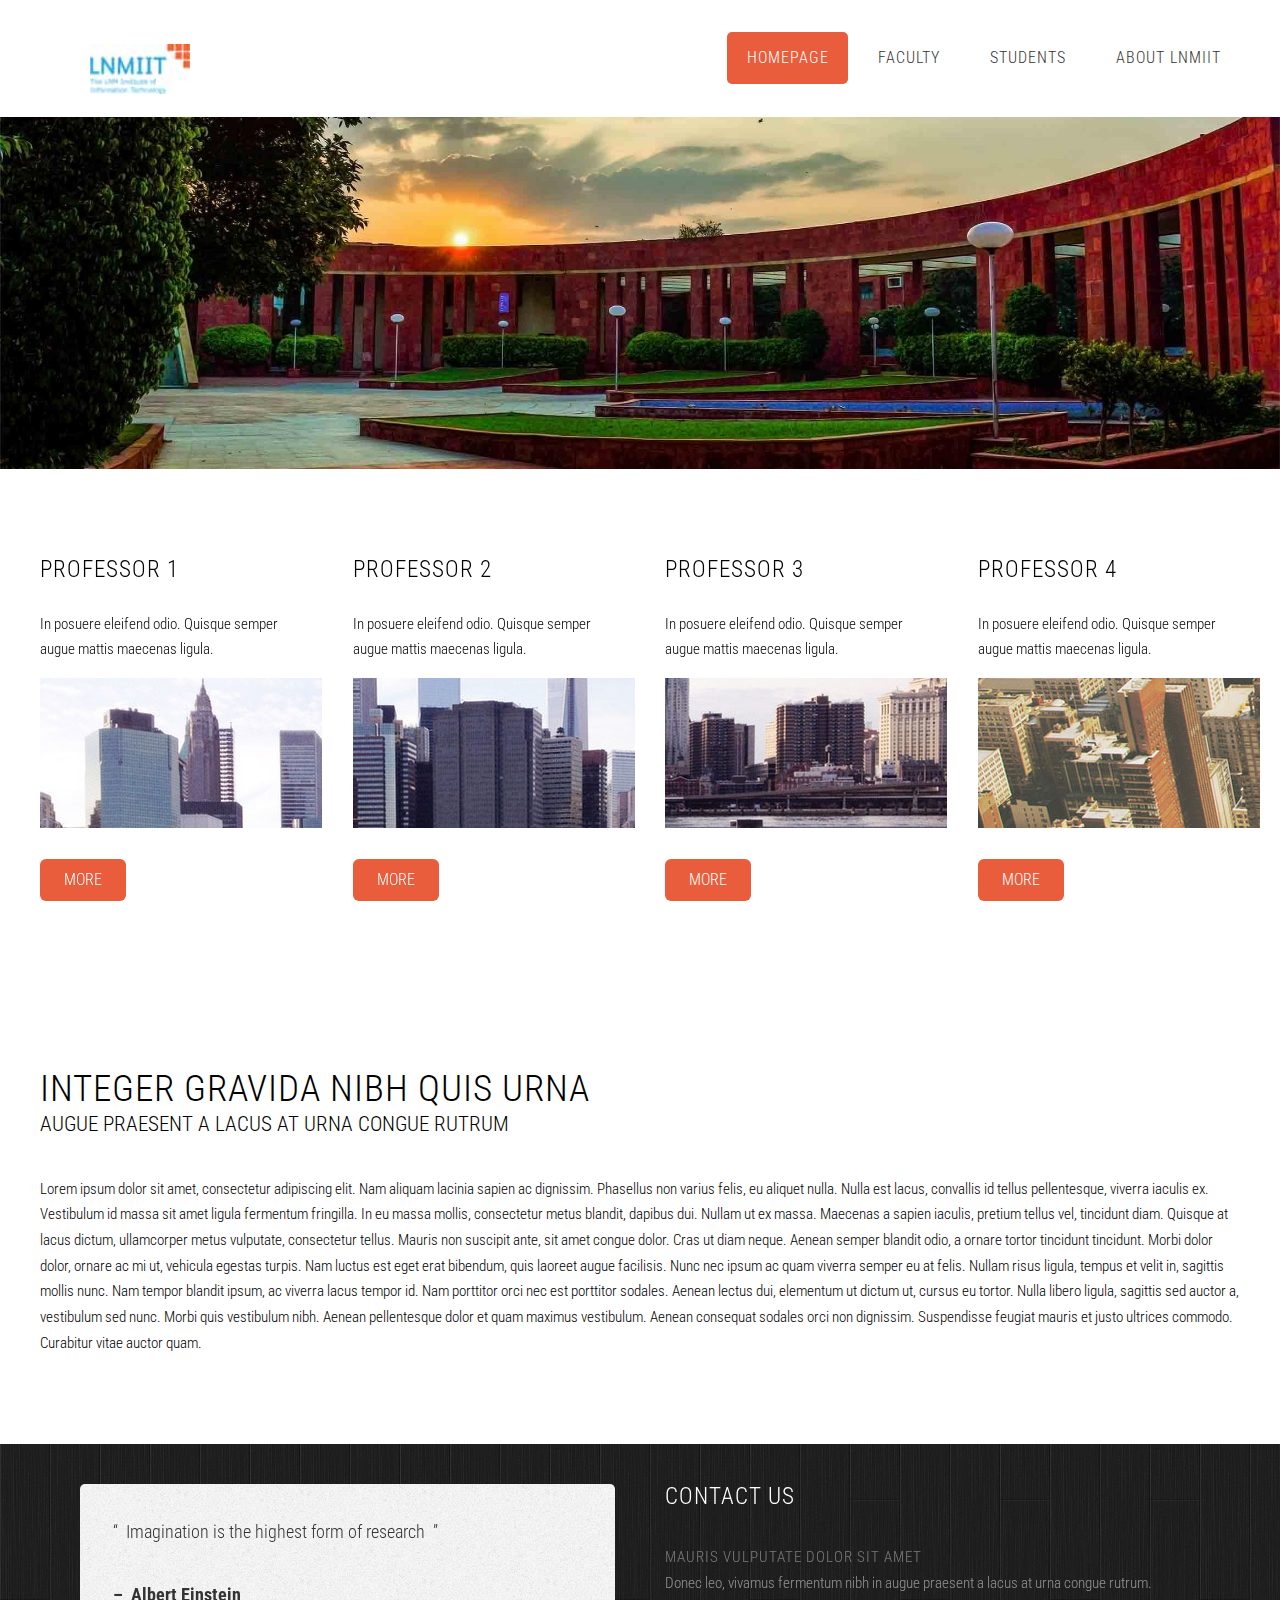
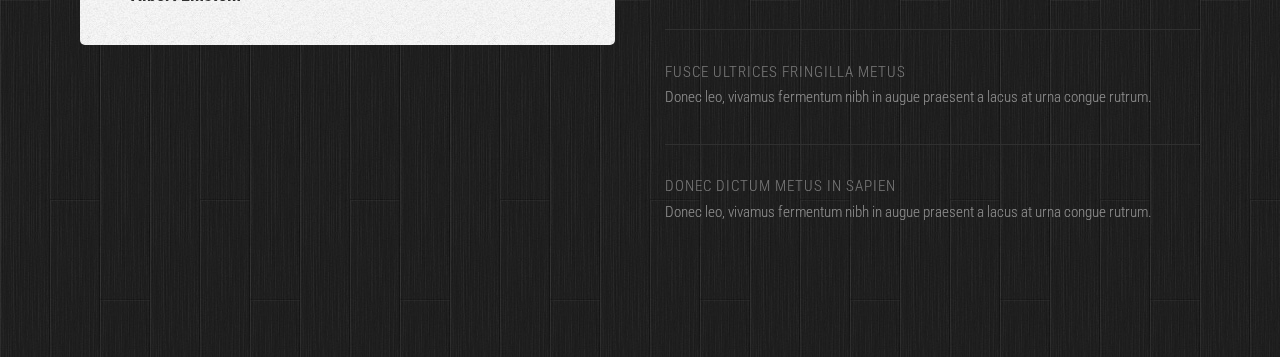
==== commit 92d03e6d: "Logo Updated and Banner image updated" ====
--- a/index.html
+++ b/index.html
@@ -18,8 +18,8 @@
 		<script src="js/init.js"></script>
 		<noscript>
 			<link rel="stylesheet" href="css/skel-noscript.css" />
+			<link rel="stylesheet" href="https://maxcdn.bootstrapcdn.com/bootstrap/4.0.0/css/bootstrap.min.css" integrity="sha384-Gn5384xqQ1aoWXA+058RXPxPg6fy4IWvTNh0E263XmFcJlSAwiGgFAW/dAiS6JXm" crossorigin="anonymous">
 			<link rel="stylesheet" href="css/style.css" />
-			<link rel="stylesheet" href="css/style-desktop.css" />
 		</noscript>
 		<!--[if lte IE 8]><link rel="stylesheet" href="css/ie/v8.css" /><![endif]-->
 		<!--[if lte IE 9]><link rel="stylesheet" href="css/ie/v9.css" /><![endif]-->
@@ -31,11 +31,13 @@
 			<div class="container">
 					
 				<!-- Logo -->
-					<div id="logo">
-						<h1><a href="#">LNMIIT RESEARCH</a></h1>
+				<div class="row">
+					<div id="logo" class="col-3 col-sm-3">
+						<img src= "images/logo.jpg">
 					</div>
 				
 				<!-- Nav -->
+				<div class="col-9">
 					<nav id="nav">
 						<ul>
 							<li class="active"><a href="index.html">Homepage</a></li>
@@ -44,7 +46,8 @@
 							<li><a href="About LNMIIT.html">About LNMIIT</a></li>
 						</ul>
 					</nav>
-
+				</div>
+				</div>
 			</div>
 		</div>
 	<!-- Header -->
--- a/css/style.css
+++ b/css/style.css
@@ -788,6 +788,12 @@
 			font-size: 2.8em;
 			font-weight: 600;
 		}
+		#logo img
+		{
+			height: 50px;
+			width: 100px;
+			padding-bottom: 0px;
+		}
 
 /*********************************************************************************/
 /* Nav                                                                           */
@@ -844,7 +850,7 @@
 	{
 		position: relative;
 		padding: 12em 0em;
-		background: url(../images/banner2.jpg) no-repeat center;
+		background: url(../images/banner3jpg) no-repeat center;
 		background-size: cover;
 		color: #fff;
 	}
